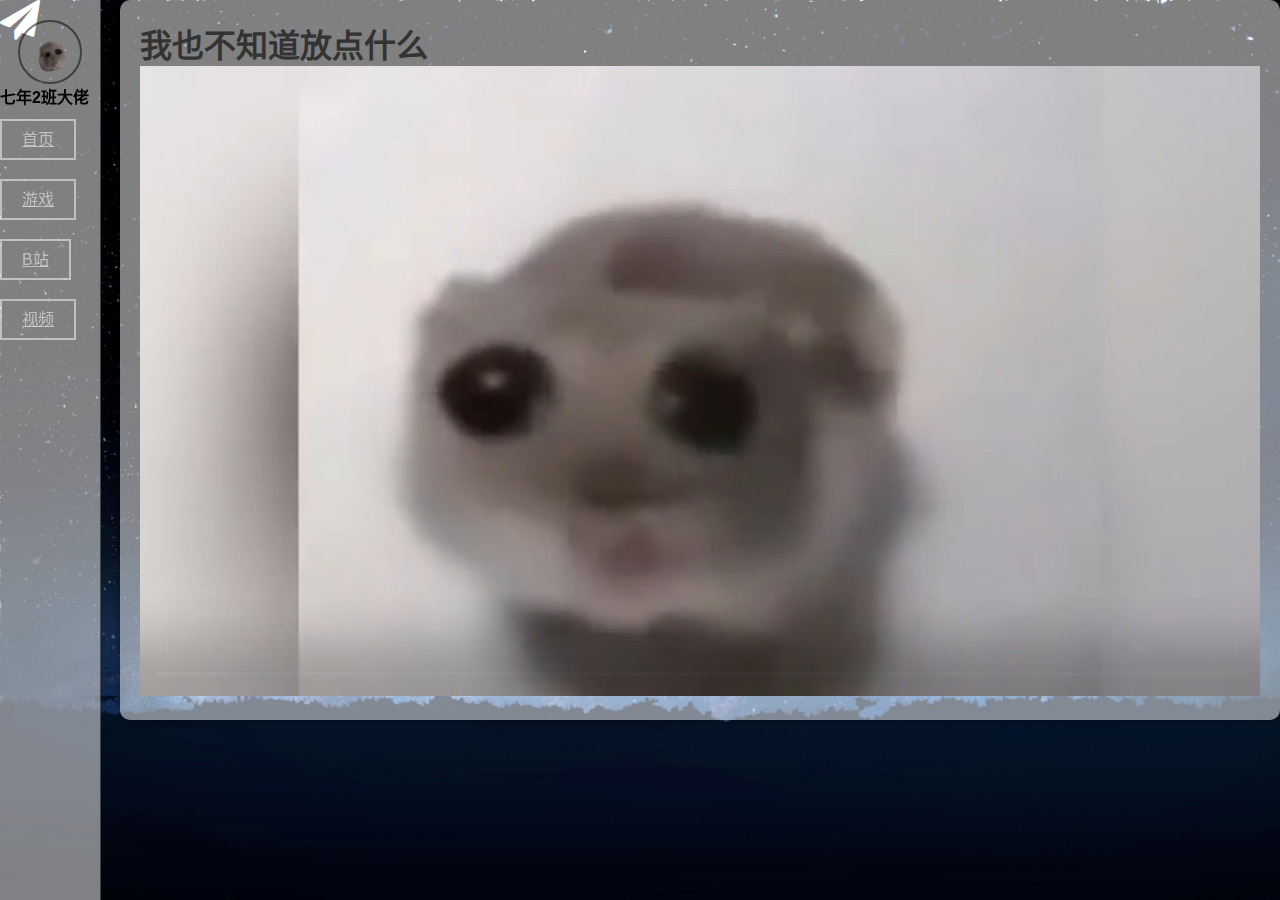
==== sp.html @ 9493a5b4 "Add files via upload" ====
<!DOCTYPE html>
<html lang="zh-CN">
<head>
<meta charset="UTF-8">
<link rel="icon" href="tp.ico">
<meta name="viewport" content="width=device-width, initial-scale=1.0">
<link href="https://cdn.bootcdn.net/ajax/libs/font-awesome/4.7.0/css/font-awesome.min.css" rel="stylesheet">
    <link rel="stylesheet" href="80.css">
<title>Hi!欢迎来到我的网站</title>
<style>
  body {
    margin: 0;
    padding: 0;
    font-family: Arial, sans-serif;
    background-image: url('bz.png');
    background-size: cover;
    background-repeat: no-repeat;
    background-attachment: fixed;
  }
  #sidebar {
    position: fixed;
    top: 0;
    left: 0;
    width: 100px;
    height: 100%;
    background-color: rgba(255, 255, 255, 0.5);
    border-right: 1px solid rgba(0, 0, 0, 0.5);
    z-index: 1;
  }
  
  #avatar {
    margin-top: 20px;
    width: 60px;
    height: 60px;
    display: block;
    margin-left: auto;
    margin-right: auto;
    border-radius: 50%;
    border: 2px solid rgba(0, 0, 0, 0.5);
  }
  
  #introduction {
    margin-left: 120px;
    padding: 20px;
    background-color: rgba(255, 255, 255, 0.5);
    border-radius: 10px;
    box-shadow: 0px 0px 10px rgba(0, 0, 0, 0.5);
    color: #333;
  }
  
  #time {
    position: fixed;
    top: 20px;
    right: 20px;
    color: #fff;
    font-size: 20px;
  }
  .con {
    background-color: transparent;
    border: 2px solid rgba(255, 255, 255, 0.5);
    color: rgba(255, 255, 255, 0.5);
    padding: 10px 20px;
    font-size: 16px;
    text-transform: uppercase;
    cursor: pointer;
    transition: background-color 0.3s, color 0.3s;
  }

  .transparent-button:hover {
    background-color: rgba(255, 255, 255, 0.5);
    color: rgba(255, 255, 255, 0.5);
  }
</style>
</head>
<body>
<div id="sidebar">
  <img id="avatar" src="avatar.gif" alt="头像">
  <h4>七年2班大佬</h4>
  <br>
  <a href="./zy.html" class="con">首页</a>
  <br><br><br>
  <a href="./yx.html" class="con">游戏</a>
  <br><br><br>
  <a href="https://space.bilibili.com/3546380823955980" class="con">b站</a>
  <br><br><br>
  <a href="./sp.html" class="con">视频</a>
</div>
<div id="introduction">
    <h1>我也不知道放点什么</h1>
    <div class="video_button">
        <div class="videos">
            <video src="视频.mp4" muted="muted" controls="controls" autoplay
                style="width: 100%;"></video>
        </div>
    </a></li>
    </div>
<body>
  <div id="plane">
      <i class="fa fa-paper-plane" aria-hidden="true"></i>
  </div>
  <script>
      let plane=document.getElementById('plane');
      let deg=0,ex=0,ey=0,vx=0,vy=0,count=0;
      window.addEventListener('mousemove',(e)=>{
          ex=e.x-plane.offsetLeft-plane.clientWidth/2;
          ey=e.y-plane.offsetTop-plane.clientHeight/2;
          deg=360*Math.atan(ey/ex)/(2*Math.PI)+45;
          if(ex<0){
              deg+=180;
          }
          count=0;
      })
      function draw(){
          plane.style.transform='rotate('+deg+'deg)';
          if(count<100){
              vx+=ex/100;
              vy+=ey/100;
          }
          plane.style.left=vx+'px';
          plane.style.top=vy+'px';
          count++;
      }
      setInterval(draw, 1);
  </script>
</body>
</html>
---- 80.css ----
*{
    /* 初始化 */
    margin: 0;
    padding: 0;
}
body{
    /* 100%窗口高度 */
    height: 100vh;
    /* 渐变背景 */
    background: linear-gradient(200deg,#005bea,#00c6fb);
}
#plane{
    color: #fff;
    font-size: 40px;
    /* 绝对定位 */
    position: absolute;
    /* 弹性布局 水平+垂直居中 */
    display: flex;
    justify-content: center;
    align-items: center;
}
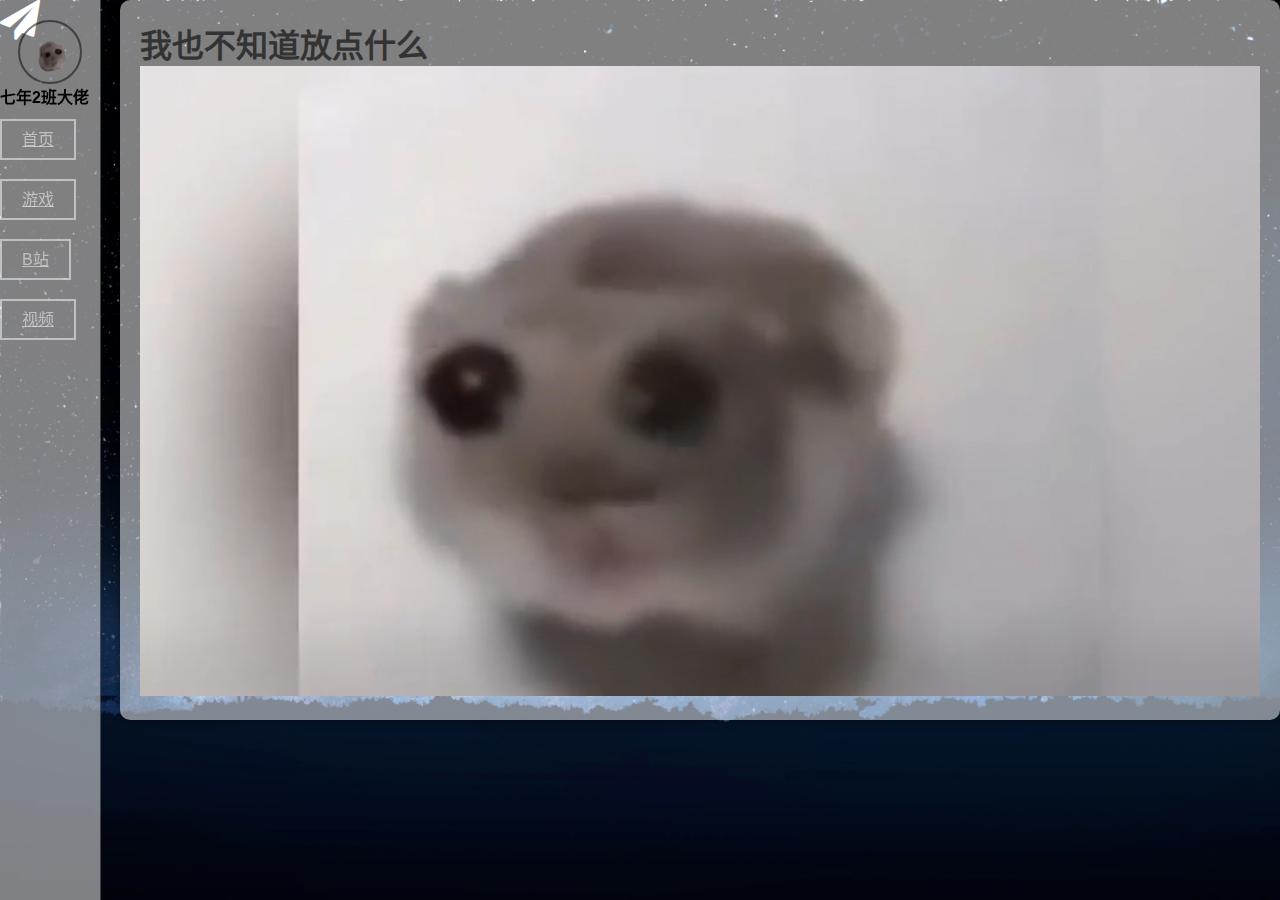
==== commit e8d0ac8f: "Add files via upload" ====
--- a/sp.html
+++ b/sp.html
@@ -77,7 +77,7 @@
   <img id="avatar" src="avatar.gif" alt="头像">
   <h4>七年2班大佬</h4>
   <br>
-  <a href="./zy.html" class="con">首页</a>
+  <a href="./index.html" class="con">首页</a>
   <br><br><br>
   <a href="./yx.html" class="con">游戏</a>
   <br><br><br>
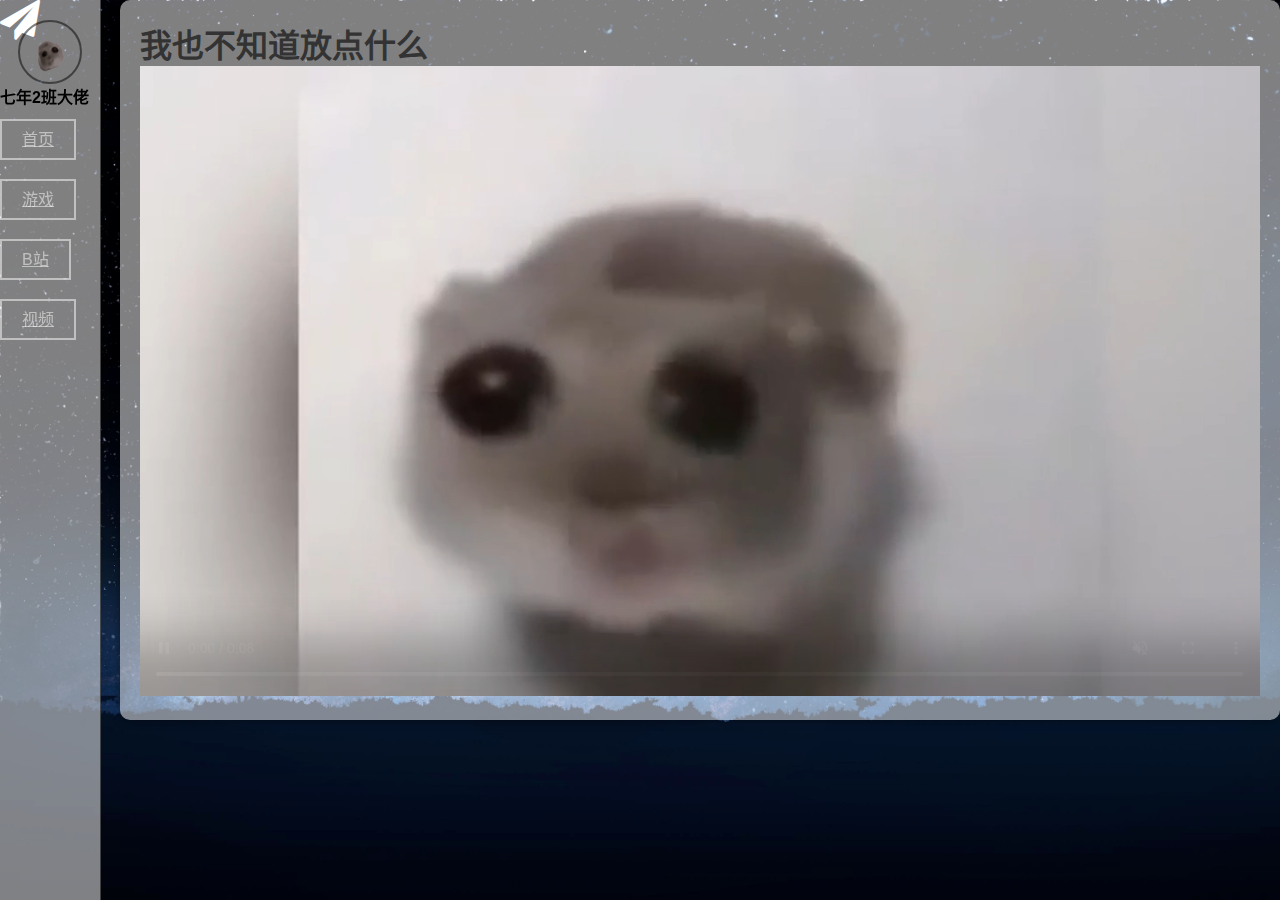
==== commit 863183d8: "Add files via upload" ====
--- a/sp.html
+++ b/sp.html
@@ -77,7 +77,7 @@
   <img id="avatar" src="avatar.gif" alt="头像">
   <h4>七年2班大佬</h4>
   <br>
-  <a href="./index.html" class="con">首页</a>
+  <a href="./主页.html" class="con">首页</a>
   <br><br><br>
   <a href="./yx.html" class="con">游戏</a>
   <br><br><br>
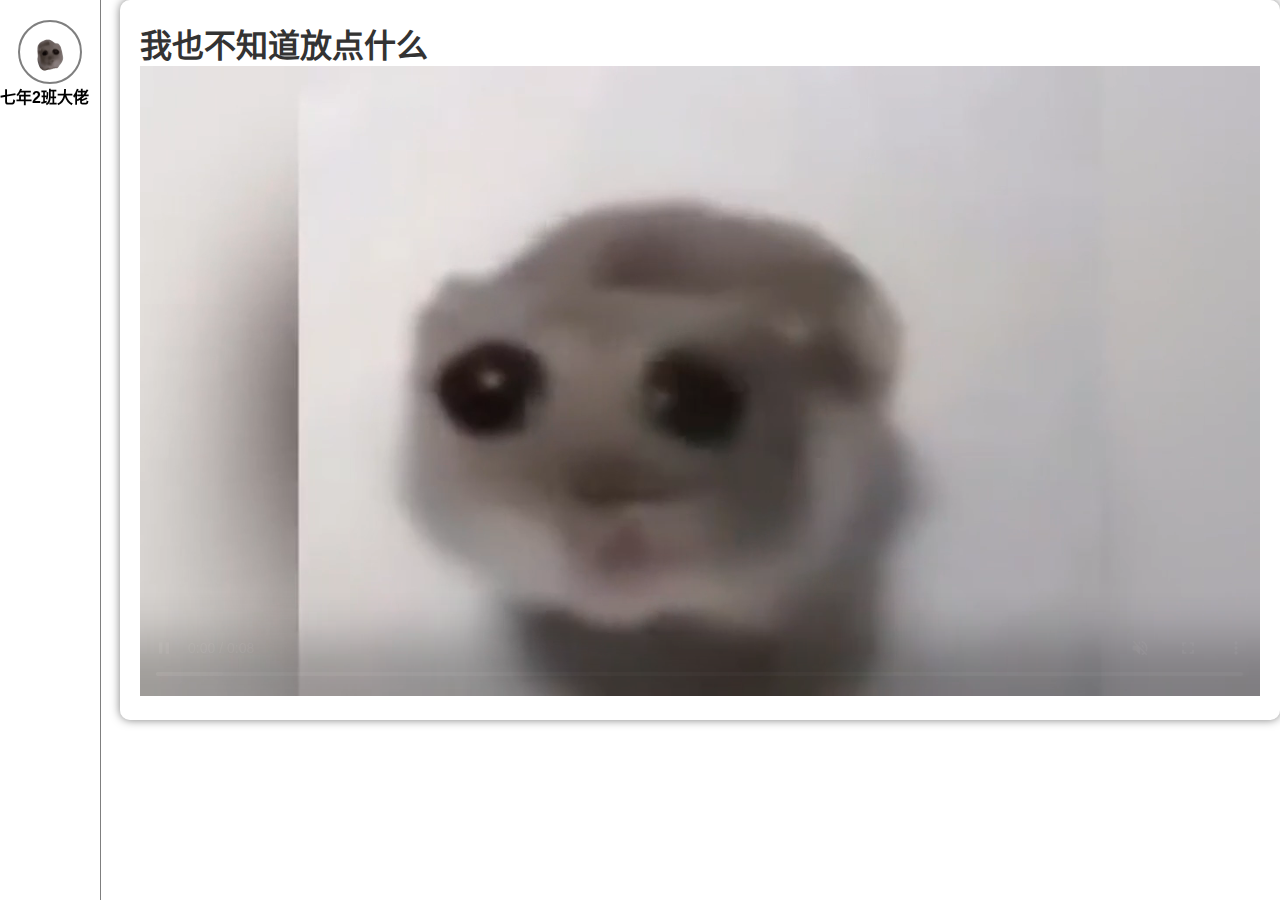
==== commit a2f51bd0: "Add files via upload" ====
--- a/sp.html
+++ b/sp.html
@@ -12,7 +12,7 @@
     margin: 0;
     padding: 0;
     font-family: Arial, sans-serif;
-    background-image: url('bz.png');
+    background-image: url('https://pic2.zhimg.com/v2-bd01659b110cea91fb458ebf3db340cc_r.jpg');
     background-size: cover;
     background-repeat: no-repeat;
     background-attachment: fixed;
@@ -77,7 +77,7 @@
   <img id="avatar" src="avatar.gif" alt="头像">
   <h4>七年2班大佬</h4>
   <br>
-  <a href="./主页.html" class="con">首页</a>
+  <a href="./index.html" class="con">首页</a>
   <br><br><br>
   <a href="./yx.html" class="con">游戏</a>
   <br><br><br>
